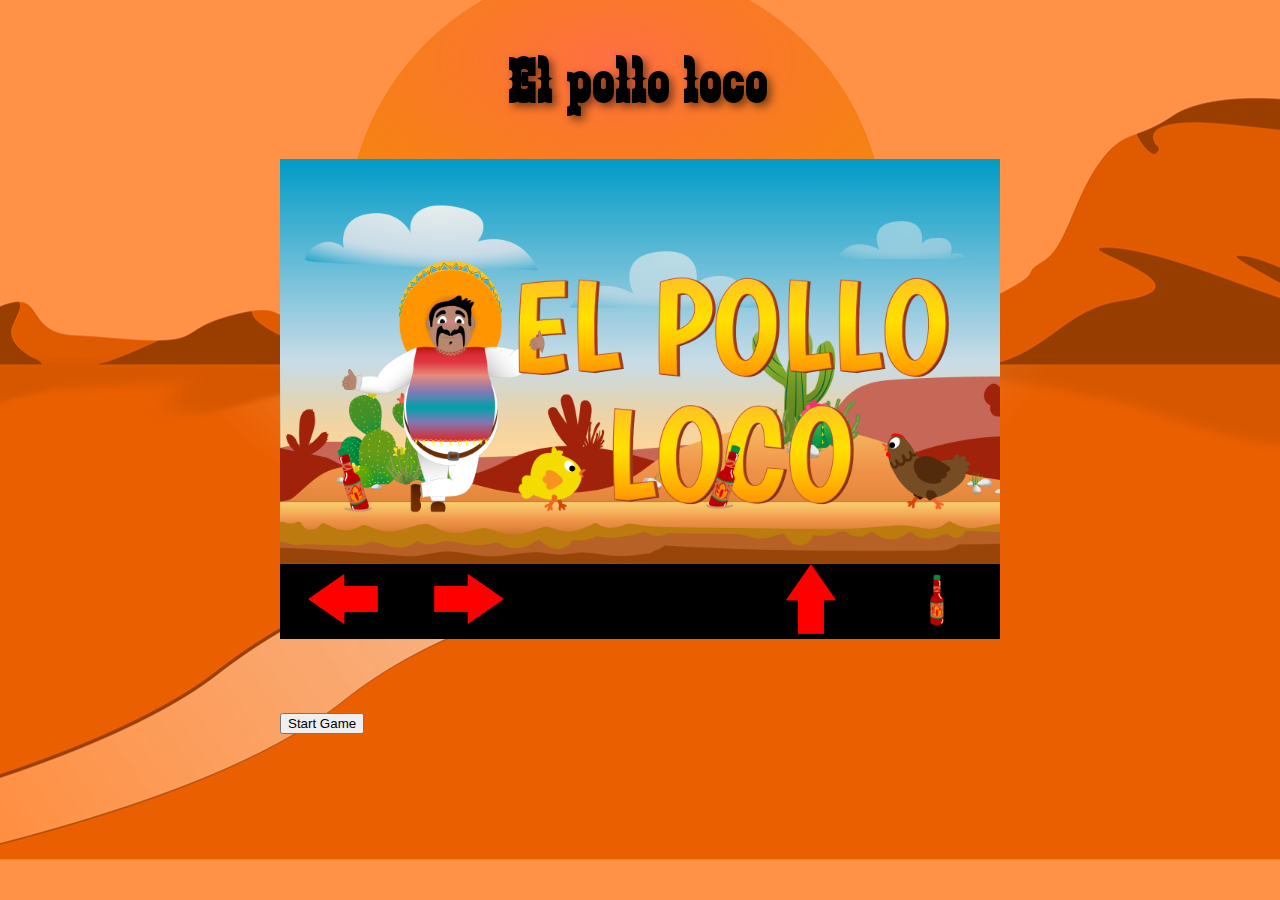
==== index.html @ f1569ff0 "update style start screen" ====
<!DOCTYPE html>
<html lang="en">

<head>
    <meta charset="UTF-8">
    <meta http-equiv="X-UA-Compatible" content="IE=edge">
    <meta name="viewport" content="width=device-width, initial-scale=1.0">
    <title>El pollo loco</title>
    <link rel="stylesheet" href="style.css">
    <script src="models/drawable-object.class.js"></script>
    <script src="models/movable-object.class.js"></script>
    <script src="models/character.class.js"></script>
    <script src="models/normal-chicken.class.js"></script>
    <script src="models/small-chicken.class.js"></script>
    <script src="models/coin.class.js"></script>
    <script src="models/bottle-ground.class.js"></script>
    <script src="models/status-bar-health.class.js"></script>
    <script src="models/status-bar-coin.class.js"></script>
    <script src="models/status-bar-bottle.class.js"></script>
    <script src="models/status-bar-endboss.class.js"></script>
    <script src="models/cloud.class.js"></script>
    <script src="models/world.class.js"></script>
    <script src="models/background-object.class.js"></script>
    <script src="models/keyboard.class.js"></script>
    <script src="models/level.class.js"></script>
    <script src="models/throwable.object.class.js"></script>
    <script src="models/endboss.class.js"></script>
    <script src="levels/level1.js"></script>
    <script src="models/you-lose.class.js"></script>
    <script src="models/game-over.class.js"></script>
    <script src="js/game.js"></script>
</head>

<body onload="init()">

    <h1>El pollo loco</h1>

    <div class="canvas-container">

        <canvas id="canvas" width="720px" height="480px"></canvas>

        <div class="touch-icons-main-container">
            <div class="touch-icon-container">
                <div>
                    <img id="button-left" src="img/icons/arrow-left.png">
                </div>
                <div>
                    <img id="button-right" src="img/icons/arrow-right.png">
                </div>
            </div>
            <div class="touch-icon-container">
                <div>
                    <img id="button-up" src="img/icons/arrow-up.png">
                </div>
                <div>
                    <img id="button-throw" src="img/6_salsa_bottle/salsa_bottle.png">
                </div>
            </div>
        </div>

        <div class="start-screen" id="start-screen">
            <img src="img/9_intro_outro_screens/start/startscreen_1.png">
        </div>

        <div id="loading-screen" class="loading-screen d-none">
            <div class="center">
                <div class="ring"></div>
                <span>loading...</span>
            </div>
        </div>

        <div class="start-game-container" id="start-game-container">
            <button onclick="startGame()" class="start-game-button">Start Game</button>
        </div>

        <div id="replay-button-container" class="start-game-container d-none">
            <button onclick="restartGame()" class="start-game-button">Replay</button>
        </div>
    </div>





    <!--<div id="canvas-container" class="canvas-container d-none">
        
-->


</body>

</html>
---- style.css ----
@font-face {
    font-family: 'zabras';
    src: url('fonts/Zabars.ttf') format('truetype');
}

body {
    display: flex;
    flex-direction: column;
    align-items: center;
    background-image: url('img/desert.png');
    background-position: center;
    font-family: 'zabras', Arial, Helvetica, sans-serif;
    margin: 0;
}

h1 {
    font-size: 64px;
    letter-spacing: 3px;
    text-shadow: 4px 4px 8px rgba(0, 0, 0, 0.5);
}

.d-none {
    display: none !important;
}

.canvas-container {
    width: 720px;
    height: 480px;
    display: block;
    position: relative;
}

canvas {
    background-color: black;
    display: block;
}

.start-screen {
    position: absolute;
    top: 0px;
    z-index: 3;
}

.start-screen img {
    object-fit: contain;
    width: 100%;
    height: 100%;
}

.touch-icons-main-container {
    z-index: 1;
    position: relative;
    bottom: 75px;
    display: flex;
    justify-content: space-between;
}

.touch-icon-container {
    display: flex;
    justify-content: space-around;
    width: 35%;
}

.touch-icon-container img {
    height: 70px;
    width: 70px;
}

.loading-screen {
    position: absolute;
    top: 0px;
    height: 100%;
    width: 100%;
    background-color: black;
    z-index: 2;
}

.center{
    display: flex;
    text-align: center;
    justify-content: center;
    align-items: center;
    min-height: 100%;
  }
  .ring{
    position: absolute;
    width: 200px;
    height: 200px;
    border-radius: 50%;
    animation: ring 2s linear infinite;
  }
  @keyframes ring {
    0%{
      transform: rotate(0deg);
      box-shadow: 1px 5px 2px #e65c00;
    }
    50%{
      transform: rotate(180deg);
      box-shadow: 1px 5px 2px #18b201;
    }
    100%{
      transform: rotate(360deg);
      box-shadow: 1px 5px 2px #0456c8;
    }
  }
  .ring:before{
    position: absolute;
    content: '';
    left: 0;
    top: 0;
    height: 100%;
    width: 100%;
    border-radius: 50%;
    box-shadow: 0 0 5px rgba(255,255,255,.3);
  }
  span{
    color: #737373;
    font-size: 20px;
    text-transform: uppercase;
    letter-spacing: 1px;
    line-height: 200px;
    animation: text 3s ease-in-out infinite;
  }
  @keyframes text {
    50%{
      color: black;
    }
  }

@media only screen and (max-width: 720px){
    canvas {
        width: 100%;
    }
    
    .canvas-container {
        width: 100%;
    }

    .touch-icons-main-container {
        width: 100%;
    }

    .start-screen {
        width: 100%;
    }

    .loading-screen {
        width: 100%;
    }
}

@media only screen and (max-height: 480px){
    canvas {
        height: 100vh;
    }

    .canvas-container {
        height: 100vh;
        width: fit-content;
    }

    .loading-screen {
        height: 100vh;
    }

    h1 {
        display: none;
    }
}
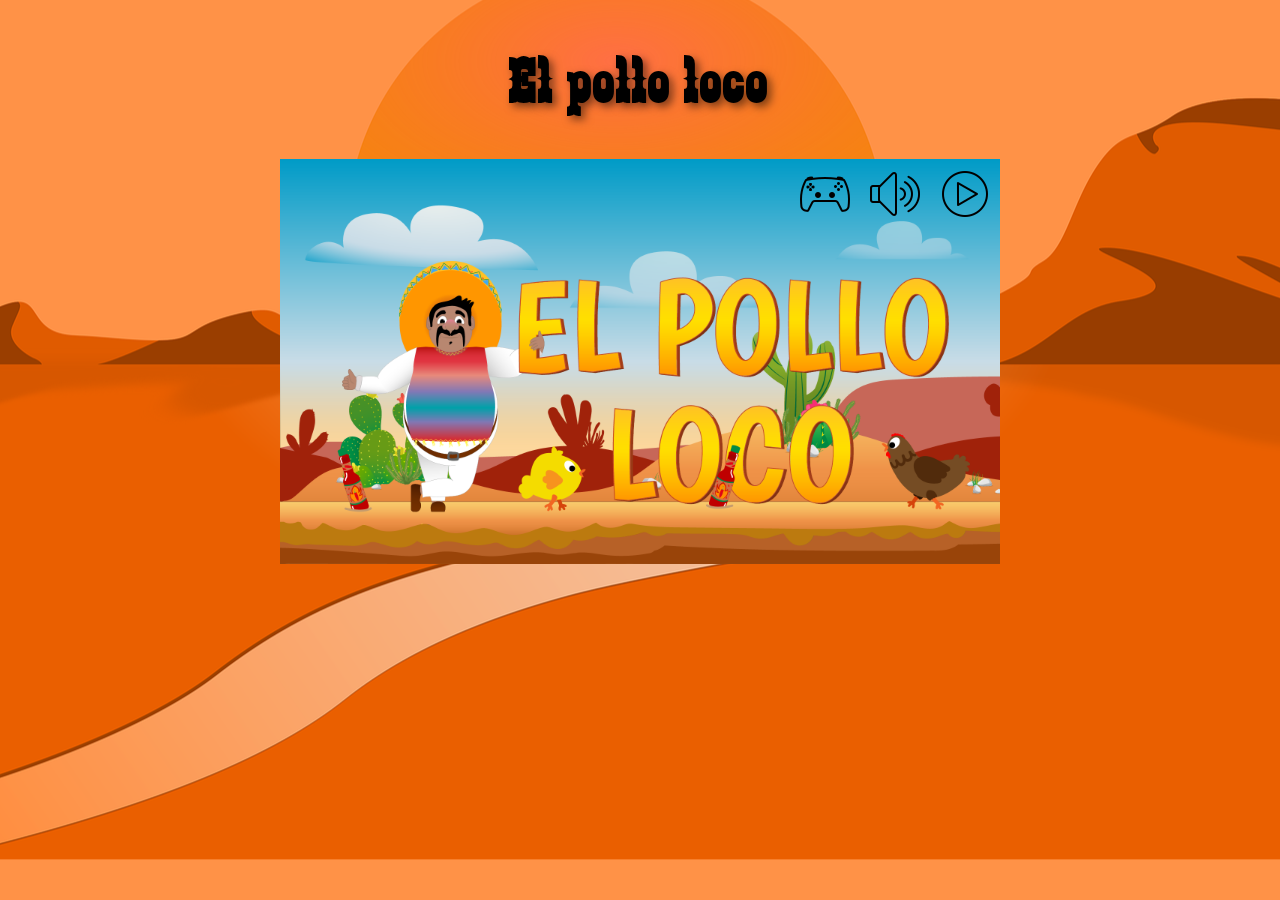
==== commit f98d5361: "add icons" ====
--- a/index.html
+++ b/index.html
@@ -35,11 +35,11 @@
 
     <h1>El pollo loco</h1>
 
-    <div class="canvas-container">
+    <div id="canvas-container" class="canvas-container">
 
-        <canvas id="canvas" width="720px" height="480px"></canvas>
+        <canvas class="d-none" id="canvas" width="720px" height="480px"></canvas>
 
-        <div class="touch-icons-main-container">
+        <div id="touch.icons" class="touch-icons-main-container d-none">
             <div class="touch-icon-container">
                 <div>
                     <img id="button-left" src="img/icons/arrow-left.png">
@@ -68,9 +68,48 @@
                 <span>loading...</span>
             </div>
         </div>
+        
+        <div class="play-button">
+            <img onclick="startGame()" src="img/icons/play.png">
+        </div>
 
-        <div class="start-game-container" id="start-game-container">
-            <button onclick="startGame()" class="start-game-button">Start Game</button>
+        <div id="sound-off" onclick="soundOff()" class="sound-on-button">
+            <img src="img/icons/sound-on.png">
+        </div>
+
+        <div id="sound-on" onclick="soundOn()" class="sound-off-button d-none">
+            <img src="img/icons/sound-off.png">
+        </div>
+
+        <div id="controller-on" onclick="showControllerInfo()" class="controller">
+            <img src="img/icons/controller.png">
+        </div>
+
+        <div id="controller-off" onclick="closeControllerInfo()" class="controller d-none">
+            <img src="img/icons/controller.png">
+        </div>
+
+        <div id="controller-info" class="controller-info d-none">
+            <div>
+                <img src="img/icons/phone.png">
+                <img src="img/icons/keyboard.png">
+            </div>
+            <div>
+                <img class="arrow" src="img/icons/arrow-left.png">
+                <img src="img/icons/key-left.png">
+            </div>
+            <div>
+                <img class="arrow" src="img/icons/arrow-right.png">
+                <img src="img/icons/key-right.png">
+            </div>
+            <div>
+                <img class="arrow" src="img/icons/arrow-up.png">
+                <img src="img/icons/key-up.png">
+            </div>
+            <div>
+                <img class="arrow" src="img/6_salsa_bottle/salsa_bottle.png">
+                <img src="img/icons/key-D.png">
+            </div>
         </div>
 
         <div id="replay-button-container" class="start-game-container d-none">
@@ -78,15 +117,6 @@
         </div>
     </div>
 
-
-
-
-
-    <!--<div id="canvas-container" class="canvas-container d-none">
-        
--->
-
-
 </body>
 
 </html>--- a/style.css
+++ b/style.css
@@ -7,7 +7,7 @@
     display: flex;
     flex-direction: column;
     align-items: center;
-    background-image: url('img/desert.png');
+    background-image: url('img/background/desert.png');
     background-position: center;
     font-family: 'zabras', Arial, Helvetica, sans-serif;
     margin: 0;
@@ -42,7 +42,6 @@
 }
 
 .start-screen img {
-    object-fit: contain;
     width: 100%;
     height: 100%;
 }
@@ -125,7 +124,76 @@
     50%{
       color: black;
     }
-  }
+}
+
+.arrow {
+    height: 50px;
+    width: 50px;
+}
+
+.play-button {
+    position: absolute;
+    z-index: 6;
+    cursor: pointer;
+    right: 10px;
+    top: 10px;
+}
+
+.sound-on-button {
+    position: absolute;
+    z-index: 6;
+    cursor: pointer;
+    right: 80px;
+    top: 10px;
+}
+
+.sound-off-button {
+    position: absolute;
+    z-index: 6;
+    cursor: pointer;
+    right: 80px;
+    top: 10px;
+}
+
+.controller {
+    position: absolute;
+    z-index: 6;
+    cursor: pointer;
+    right: 150px;
+    top: 10px;  
+}
+
+.controller-info {
+    position: absolute;
+    z-index: 6;
+    bottom: 0px;
+    width: 100%;
+    display: flex;
+    justify-content: space-between;
+}
+
+.start-game-container {
+    position: absolute;
+    top: 55px;
+    width: 100%;
+    display: flex;
+    justify-content: center;
+    z-index: 3;
+}
+
+.start-game-button {
+    width: 100px;
+    height: 30px;
+    border-radius: 30px;
+    border: 0px;
+    background-color: green;
+    cursor: pointer;
+}
+
+.start-game-button:hover {
+    background-color: rgb(0, 180, 0);
+    box-shadow: 1px 1px 1px 1px rgb(31, 31, 31);
+}
 
 @media only screen and (max-width: 720px){
     canvas {
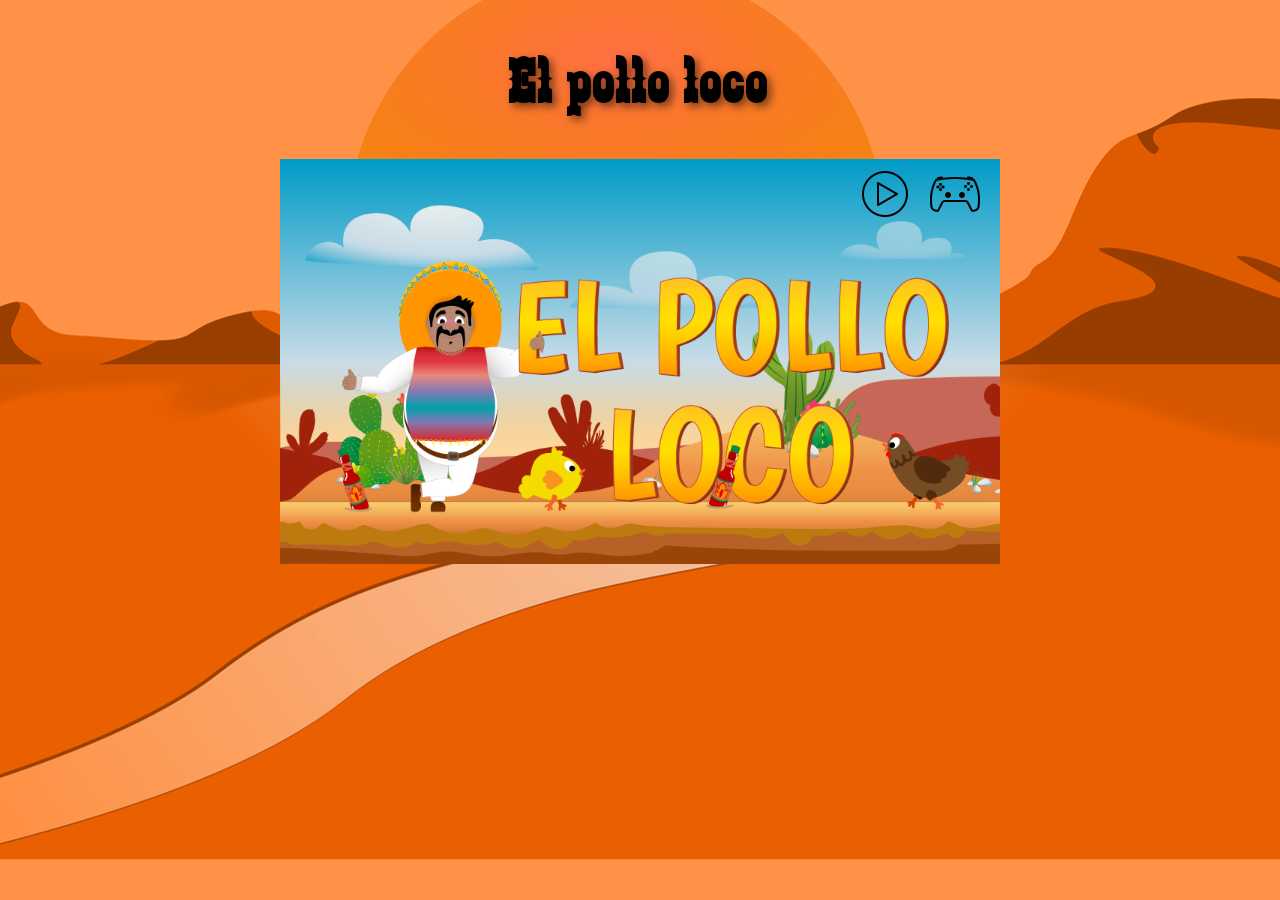
==== commit 0dfbc82d: "fix icons and replay button" ====
--- a/index.html
+++ b/index.html
@@ -68,25 +68,26 @@
                 <span>loading...</span>
             </div>
         </div>
-        
-        <div class="play-button">
-            <img onclick="startGame()" src="img/icons/play.png">
-        </div>
+        <div class="icons-container">
+            <div id="play-button" class="play-button">
+                <img onclick="startGame()" src="img/icons/play.png">
+            </div>
 
-        <div id="sound-off" onclick="soundOff()" class="sound-on-button">
-            <img src="img/icons/sound-on.png">
-        </div>
+            <div id="sound-off" onclick="soundOff()" class="sound-on-button d-none">
+                <img src="img/icons/sound-on.png">
+            </div>
 
-        <div id="sound-on" onclick="soundOn()" class="sound-off-button d-none">
-            <img src="img/icons/sound-off.png">
-        </div>
+            <div id="sound-on" onclick="soundOn()" class="sound-off-button d-none">
+                <img src="img/icons/sound-off.png">
+            </div>
 
-        <div id="controller-on" onclick="showControllerInfo()" class="controller">
-            <img src="img/icons/controller.png">
-        </div>
+            <div id="controller-on" onclick="showControllerInfo()" class="controller">
+                <img src="img/icons/controller.png">
+            </div>
 
-        <div id="controller-off" onclick="closeControllerInfo()" class="controller d-none">
-            <img src="img/icons/controller.png">
+            <div id="controller-off" onclick="closeControllerInfo()" class="controller d-none">
+                <img src="img/icons/controller.png">
+            </div>
         </div>
 
         <div id="controller-info" class="controller-info d-none">
@@ -113,7 +114,7 @@
         </div>
 
         <div id="replay-button-container" class="start-game-container d-none">
-            <button onclick="restartGame()" class="start-game-button">Replay</button>
+            <button onclick="restartGame()" class="button-30" role="button">Replay</button>
         </div>
     </div>
 
--- a/style.css
+++ b/style.css
@@ -49,7 +49,7 @@
 .touch-icons-main-container {
     z-index: 1;
     position: relative;
-    bottom: 75px;
+    bottom: 55px;
     display: flex;
     justify-content: space-between;
 }
@@ -61,8 +61,8 @@
 }
 
 .touch-icon-container img {
-    height: 70px;
-    width: 70px;
+    height: 50px;
+    width: 50px;
 }
 
 .loading-screen {
@@ -131,36 +131,37 @@
     width: 50px;
 }
 
+.icons-container {
+    position: absolute;
+    width: 100%;
+    z-index: 6;
+    top: 10px;
+    display: flex;
+    justify-content: flex-end;
+}
+
 .play-button {
-    position: absolute;
     z-index: 6;
     cursor: pointer;
-    right: 10px;
-    top: 10px;
+    margin-right: 20px;
 }
 
 .sound-on-button {
-    position: absolute;
     z-index: 6;
     cursor: pointer;
-    right: 80px;
-    top: 10px;
+    margin-right: 20px;
 }
 
 .sound-off-button {
-    position: absolute;
     z-index: 6;
     cursor: pointer;
-    right: 80px;
-    top: 10px;
+    margin-right: 20px;
 }
 
 .controller {
-    position: absolute;
-    z-index: 6;
-    cursor: pointer;
-    right: 150px;
-    top: 10px;  
+    z-index: 6;
+    cursor: pointer; 
+    margin-right: 20px;
 }
 
 .controller-info {
@@ -181,20 +182,58 @@
     z-index: 3;
 }
 
-.start-game-button {
-    width: 100px;
-    height: 30px;
-    border-radius: 30px;
-    border: 0px;
-    background-color: green;
-    cursor: pointer;
-}
 
 .start-game-button:hover {
     background-color: rgb(0, 180, 0);
     box-shadow: 1px 1px 1px 1px rgb(31, 31, 31);
 }
 
+
+.button-30 {
+  align-items: center;
+  appearance: none;
+  background-color: #FCFCFD;
+  border-radius: 4px;
+  border-width: 0;
+  box-shadow: rgba(45, 35, 66, 0.4) 0 2px 4px,rgba(45, 35, 66, 0.3) 0 7px 13px -3px,#D6D6E7 0 -3px 0 inset;
+  box-sizing: border-box;
+  color: #36395A;
+  cursor: pointer;
+  display: inline-flex;
+  font-family: "JetBrains Mono",monospace;
+  height: 48px;
+  justify-content: center;
+  line-height: 1;
+  list-style: none;
+  overflow: hidden;
+  padding-left: 16px;
+  padding-right: 16px;
+  position: relative;
+  text-align: left;
+  text-decoration: none;
+  transition: box-shadow .15s,transform .15s;
+  user-select: none;
+  -webkit-user-select: none;
+  touch-action: manipulation;
+  white-space: nowrap;
+  will-change: box-shadow,transform;
+  font-size: 18px;
+}
+
+.button-30:focus {
+  box-shadow: #D6D6E7 0 0 0 1.5px inset, rgba(45, 35, 66, 0.4) 0 2px 4px, rgba(45, 35, 66, 0.3) 0 7px 13px -3px, #D6D6E7 0 -3px 0 inset;
+}
+
+.button-30:hover {
+  box-shadow: rgba(45, 35, 66, 0.4) 0 4px 8px, rgba(45, 35, 66, 0.3) 0 7px 13px -3px, #D6D6E7 0 -3px 0 inset;
+  transform: translateY(-2px);
+}
+
+.button-30:active {
+  box-shadow: #D6D6E7 0 3px 7px inset;
+  transform: translateY(2px);
+}
+
 @media only screen and (max-width: 720px){
     canvas {
         width: 100%;
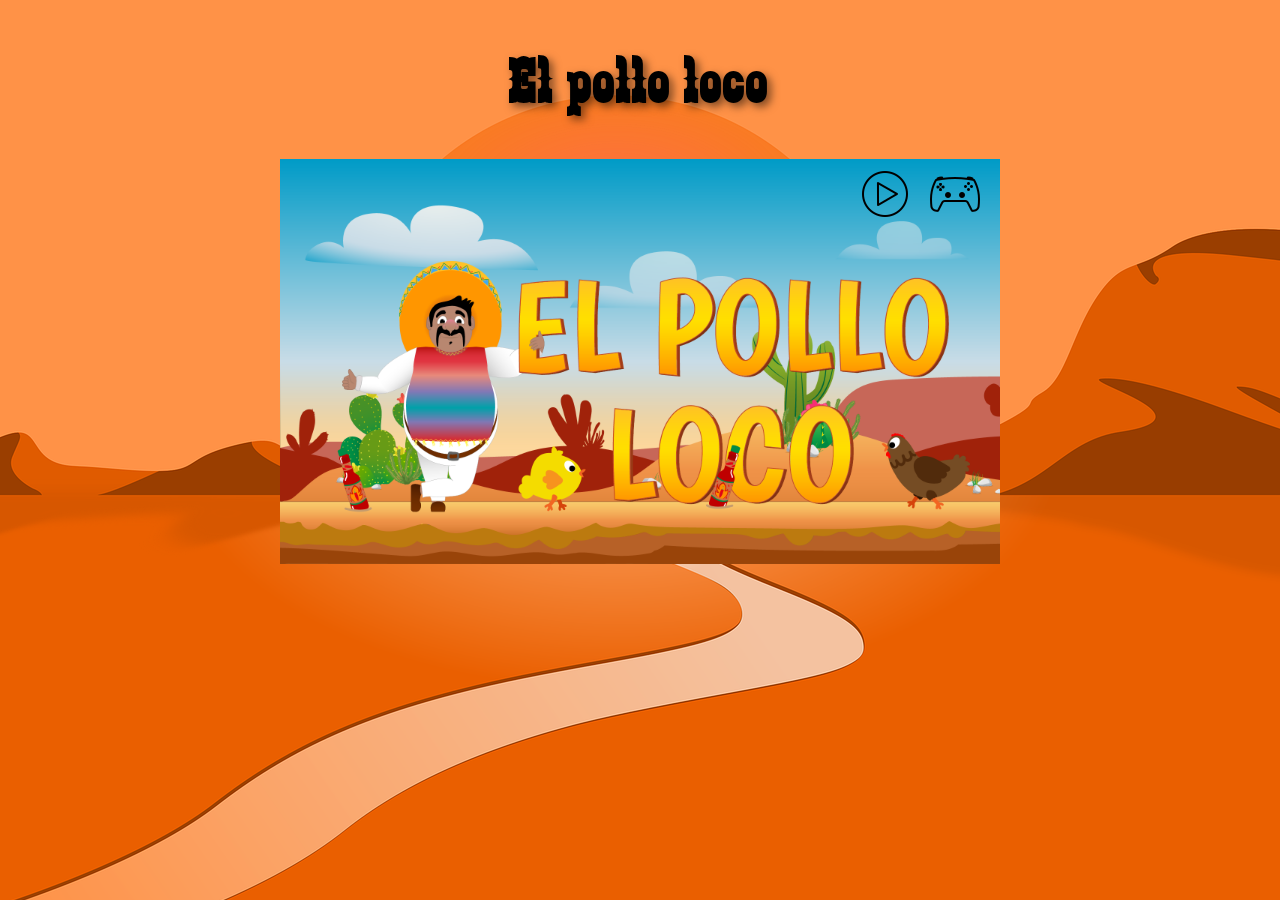
==== commit d63e3fae: "fix bugs" ====
--- a/index.html
+++ b/index.html
@@ -37,7 +37,9 @@
 
     <div id="canvas-container" class="canvas-container">
 
-        <canvas class="d-none" id="canvas" width="720px" height="480px"></canvas>
+        <div class="canvas-container-main">
+            <canvas class="d-none" id="canvas" width="720px" height="480px"></canvas>
+        </div>
 
         <div id="touch.icons" class="touch-icons-main-container d-none">
             <div class="touch-icon-container">
@@ -58,6 +60,7 @@
             </div>
         </div>
 
+
         <div class="start-screen" id="start-screen">
             <img src="img/9_intro_outro_screens/start/startscreen_1.png">
         </div>
@@ -69,52 +72,53 @@
             </div>
         </div>
         <div class="icons-container">
-            <div id="play-button" class="play-button">
+            <div id="play-button" class="play-button icons">
                 <img onclick="startGame()" src="img/icons/play.png">
             </div>
 
-            <div id="sound-off" onclick="soundOff()" class="sound-on-button d-none">
+            <div id="sound-off" onclick="soundOff()" class="sound-on-button icons d-none">
                 <img src="img/icons/sound-on.png">
             </div>
 
-            <div id="sound-on" onclick="soundOn()" class="sound-off-button d-none">
+            <div id="sound-on" onclick="soundOn()" class="sound-off-button icons d-none">
                 <img src="img/icons/sound-off.png">
             </div>
 
-            <div id="controller-on" onclick="showControllerInfo()" class="controller">
+            <div id="controller-on" onclick="showControllerInfo()" class="controller icons">
                 <img src="img/icons/controller.png">
             </div>
 
-            <div id="controller-off" onclick="closeControllerInfo()" class="controller d-none">
+            <div id="controller-off" onclick="closeControllerInfo()" class="controller icons d-none">
                 <img src="img/icons/controller.png">
             </div>
         </div>
 
         <div id="controller-info" class="controller-info d-none">
-            <div>
+            <div class="icons">
                 <img src="img/icons/phone.png">
                 <img src="img/icons/keyboard.png">
             </div>
-            <div>
+            <div class="icons">
                 <img class="arrow" src="img/icons/arrow-left.png">
                 <img src="img/icons/key-left.png">
             </div>
-            <div>
+            <div class="icons">
                 <img class="arrow" src="img/icons/arrow-right.png">
                 <img src="img/icons/key-right.png">
             </div>
-            <div>
+            <div class="icons">
                 <img class="arrow" src="img/icons/arrow-up.png">
                 <img src="img/icons/key-up.png">
             </div>
-            <div>
+            <div class="icons">
                 <img class="arrow" src="img/6_salsa_bottle/salsa_bottle.png">
                 <img src="img/icons/key-D.png">
             </div>
         </div>
 
         <div id="replay-button-container" class="start-game-container d-none">
-            <button onclick="restartGame()" class="button-30" role="button">Replay</button>
+            <img onclick="restartGame()" src="img/icons/play.png">
+            Replay
         </div>
     </div>
 
--- a/style.css
+++ b/style.css
@@ -9,6 +9,7 @@
     align-items: center;
     background-image: url('img/background/desert.png');
     background-position: center;
+    height: 100vh;
     font-family: 'zabras', Arial, Helvetica, sans-serif;
     margin: 0;
 }
@@ -33,6 +34,11 @@
 canvas {
     background-color: black;
     display: block;
+}
+
+.canvas-container-main {
+    display: flex;
+    justify-content: center;
 }
 
 .start-screen {
@@ -175,11 +181,18 @@
 
 .start-game-container {
     position: absolute;
-    top: 55px;
-    width: 100%;
-    display: flex;
+    top: 45px;
+    width: 100%;
+    display: flex;
+    flex-direction: column;
+    align-items: center;
+    font-size: 40px;
     justify-content: center;
     z-index: 3;
+}
+
+.start-game-container img {
+    cursor: pointer;
 }
 
 
@@ -188,52 +201,6 @@
     box-shadow: 1px 1px 1px 1px rgb(31, 31, 31);
 }
 
-
-.button-30 {
-  align-items: center;
-  appearance: none;
-  background-color: #FCFCFD;
-  border-radius: 4px;
-  border-width: 0;
-  box-shadow: rgba(45, 35, 66, 0.4) 0 2px 4px,rgba(45, 35, 66, 0.3) 0 7px 13px -3px,#D6D6E7 0 -3px 0 inset;
-  box-sizing: border-box;
-  color: #36395A;
-  cursor: pointer;
-  display: inline-flex;
-  font-family: "JetBrains Mono",monospace;
-  height: 48px;
-  justify-content: center;
-  line-height: 1;
-  list-style: none;
-  overflow: hidden;
-  padding-left: 16px;
-  padding-right: 16px;
-  position: relative;
-  text-align: left;
-  text-decoration: none;
-  transition: box-shadow .15s,transform .15s;
-  user-select: none;
-  -webkit-user-select: none;
-  touch-action: manipulation;
-  white-space: nowrap;
-  will-change: box-shadow,transform;
-  font-size: 18px;
-}
-
-.button-30:focus {
-  box-shadow: #D6D6E7 0 0 0 1.5px inset, rgba(45, 35, 66, 0.4) 0 2px 4px, rgba(45, 35, 66, 0.3) 0 7px 13px -3px, #D6D6E7 0 -3px 0 inset;
-}
-
-.button-30:hover {
-  box-shadow: rgba(45, 35, 66, 0.4) 0 4px 8px, rgba(45, 35, 66, 0.3) 0 7px 13px -3px, #D6D6E7 0 -3px 0 inset;
-  transform: translateY(-2px);
-}
-
-.button-30:active {
-  box-shadow: #D6D6E7 0 3px 7px inset;
-  transform: translateY(2px);
-}
-
 @media only screen and (max-width: 720px){
     canvas {
         width: 100%;
@@ -253,6 +220,68 @@
 
     .loading-screen {
         width: 100%;
+    }
+}
+
+@media only screen and (max-width: 520px) {
+    .icons img {
+        height: 40px;
+        width: 40px;
+    }
+
+    .controller-info {
+        bottom: 140px;
+    }
+}
+
+@media only screen and (max-width: 500px) {
+    .touch-icon-container img {
+        height: 40px;
+        width: 40px;
+    }
+
+    .touch-icons-main-container {
+        bottom: 42px;
+    }
+
+    .controller-info {
+        bottom: 154px;
+    }
+}
+
+@media only screen and (max-width: 420px) {
+    .icons img {
+        height: 30px;
+        width: 30px;
+    }
+
+    .controller-info {
+        bottom: 210px;
+    }
+}
+
+@media only screen and (max-width: 320px) {
+    .touch-icon-container img {
+        height: 30px;
+        width: 30px;
+    }
+
+    .icons img {
+        height: 20px;
+        width: 20px;
+    }
+
+    .touch-icons-main-container {
+        bottom: 31px;
+    }
+
+    .icons img {
+        height: 30px;
+        width: 30px;
+    }
+
+    .controller-info {
+        bottom: 237px;
     }
 }
 
@@ -263,7 +292,6 @@
 
     .canvas-container {
         height: 100vh;
-        width: fit-content;
     }
 
     .loading-screen {
@@ -273,4 +301,16 @@
     h1 {
         display: none;
     }
+
+    .touch-icons-main-container {
+        z-index: 1;
+        position: relative;
+        bottom: 55px;
+        display: flex;
+        justify-content: space-evenly;
+    }
+
+    .icons-container {
+        width: 90%;
+    }
 }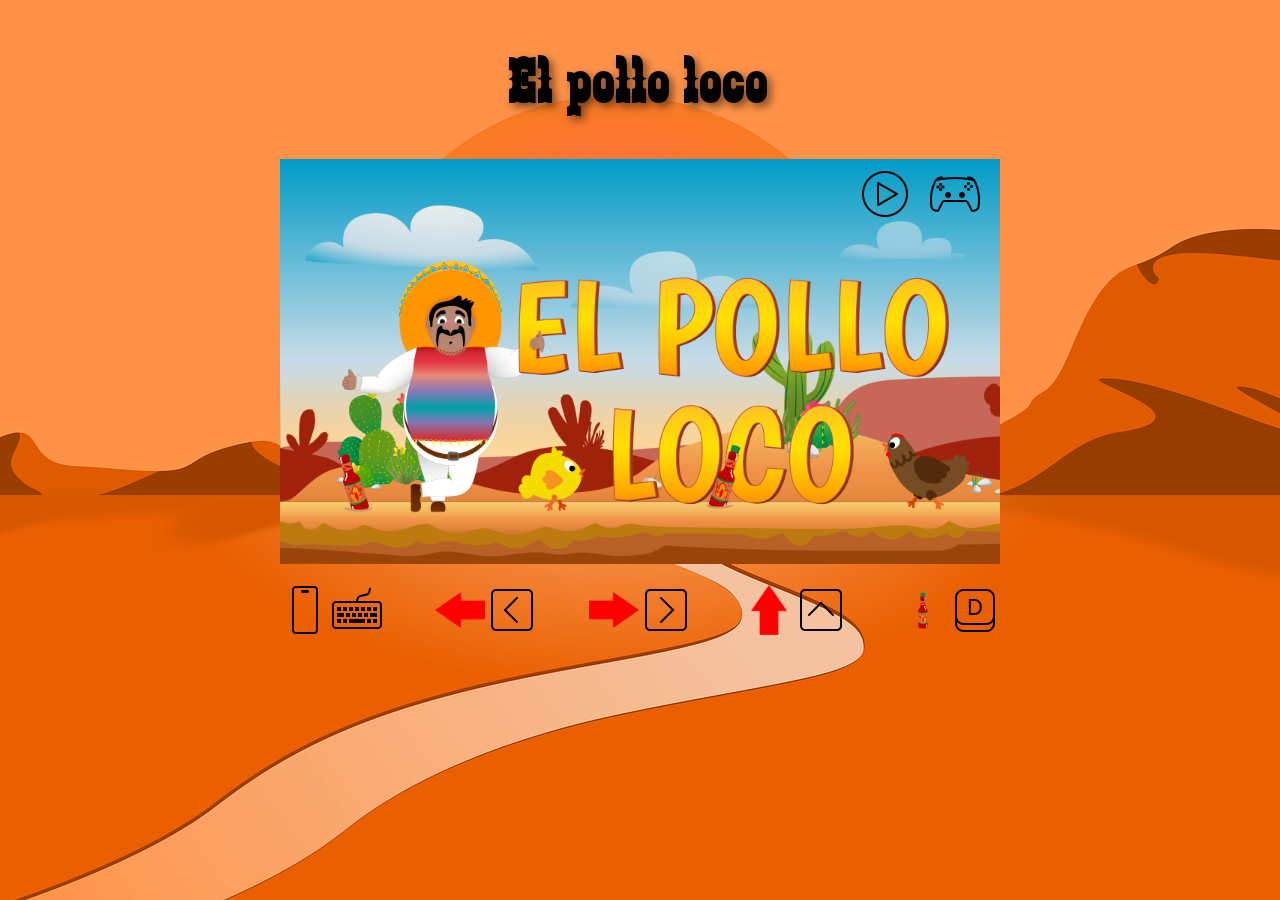
==== commit 999a1933: "fixed sound" ====
--- a/index.html
+++ b/index.html
@@ -84,16 +84,17 @@
                 <img src="img/icons/sound-off.png">
             </div>
 
-            <div id="controller-on" onclick="showControllerInfo()" class="controller icons">
+            <div id="controller-off" onclick="closeControllerInfo()" class="controller icons">
                 <img src="img/icons/controller.png">
             </div>
 
-            <div id="controller-off" onclick="closeControllerInfo()" class="controller icons d-none">
+            <div id="controller-on" onclick="showControllerInfo()" class="controller icons d-none">
                 <img src="img/icons/controller.png">
             </div>
+
         </div>
 
-        <div id="controller-info" class="controller-info d-none">
+        <div id="controller-info" class="controller-info">
             <div class="icons">
                 <img src="img/icons/phone.png">
                 <img src="img/icons/keyboard.png">
